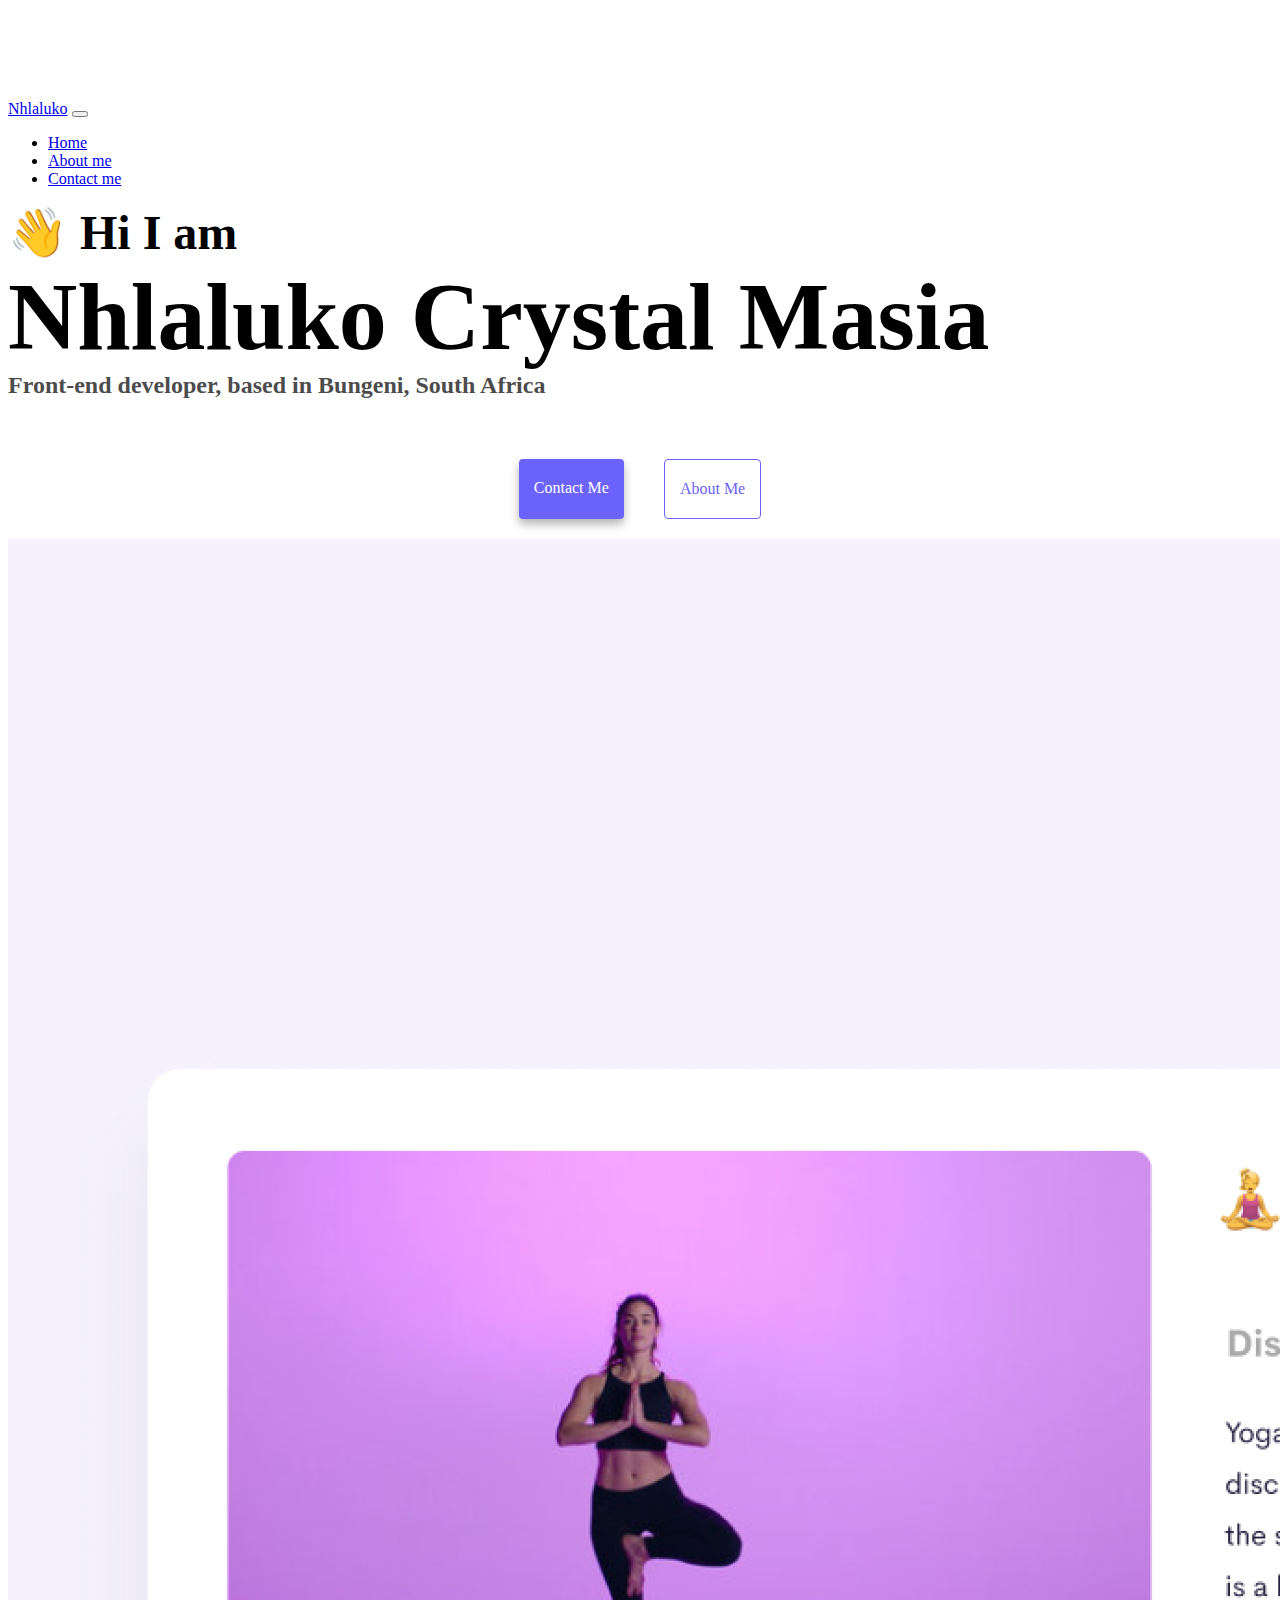
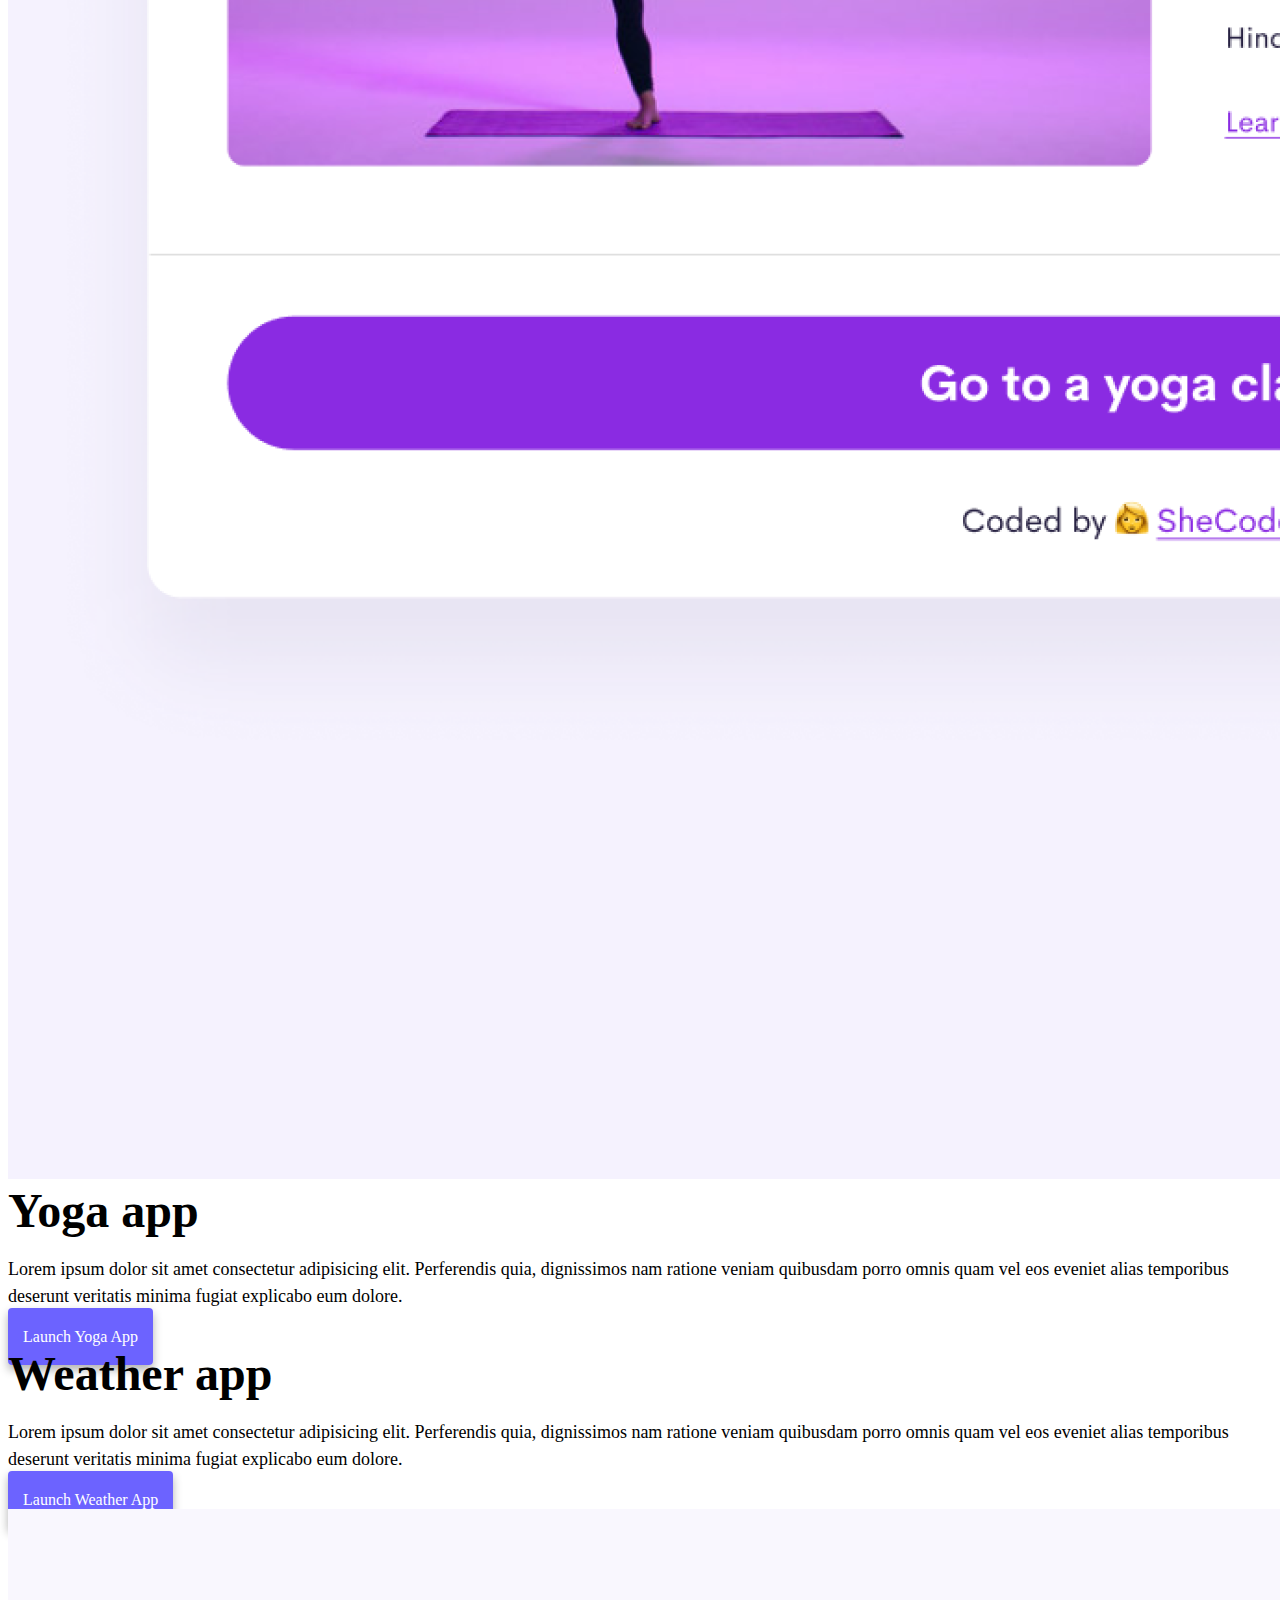
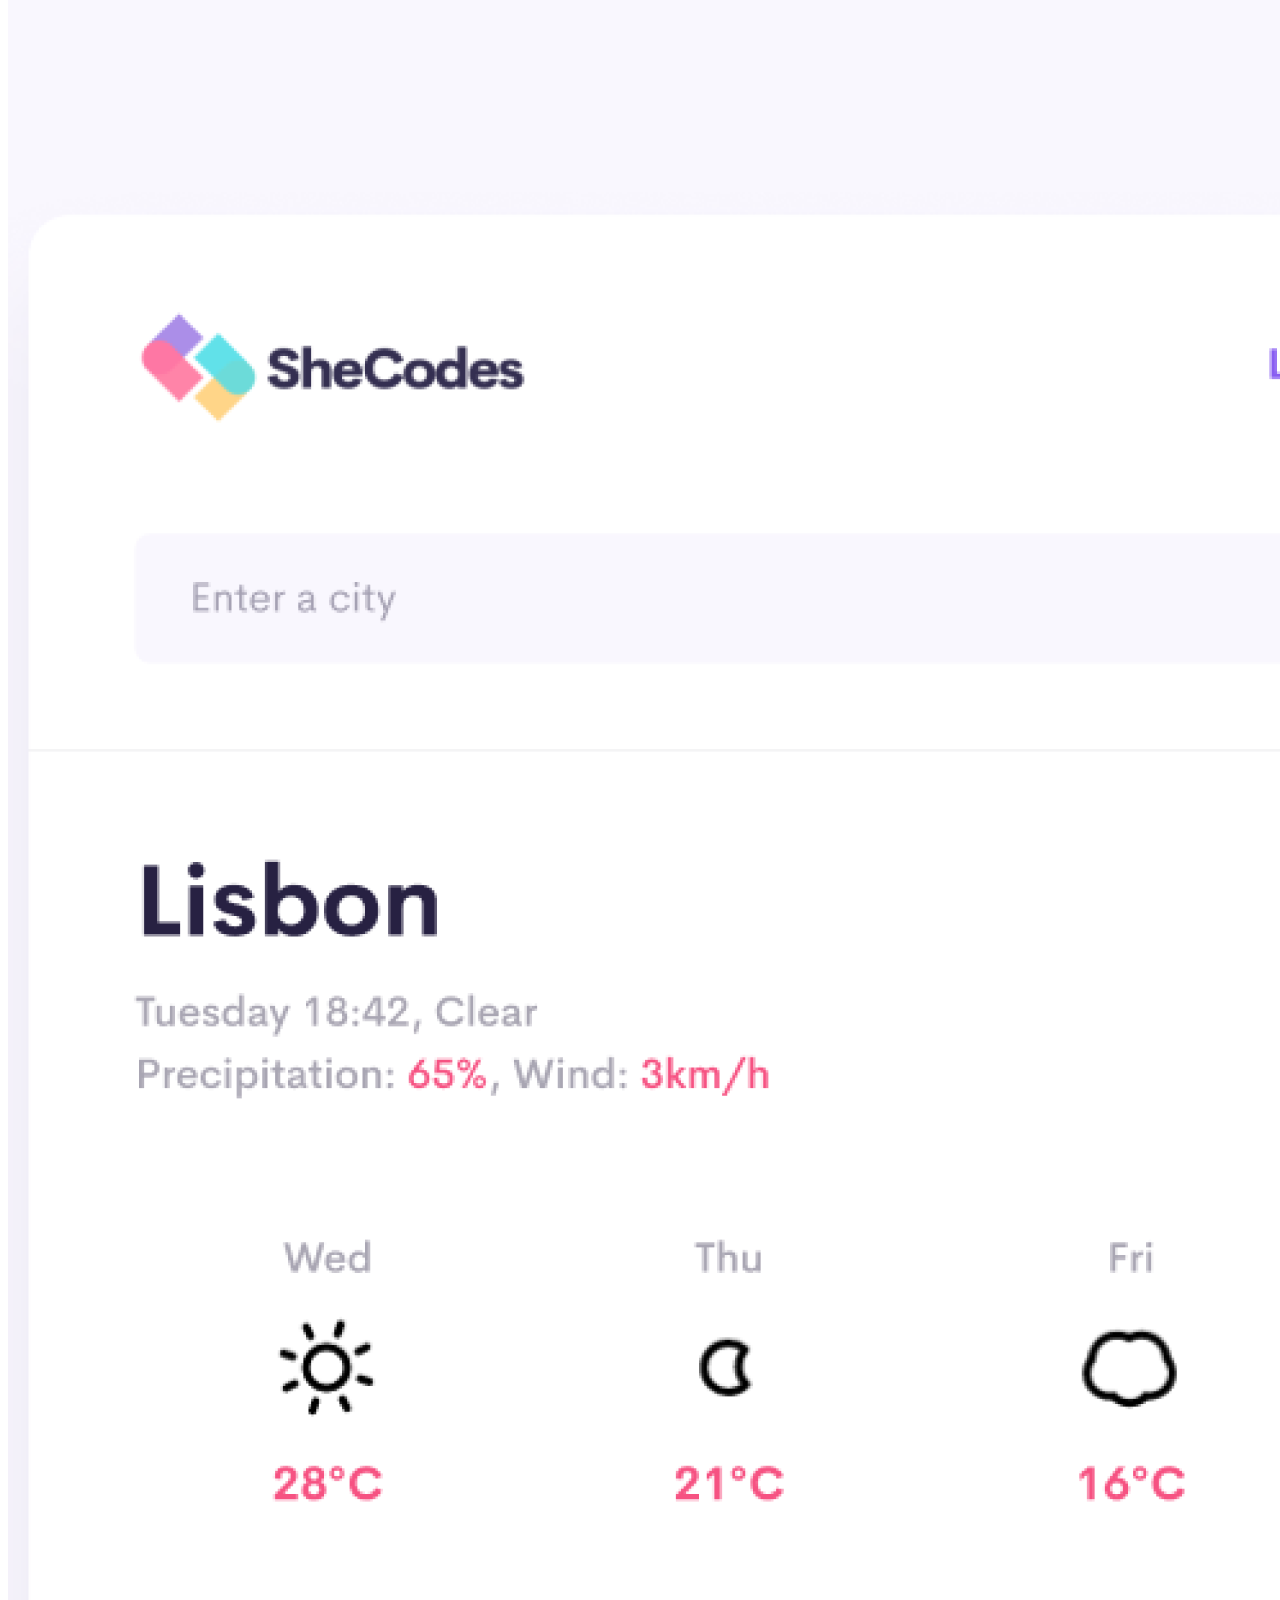
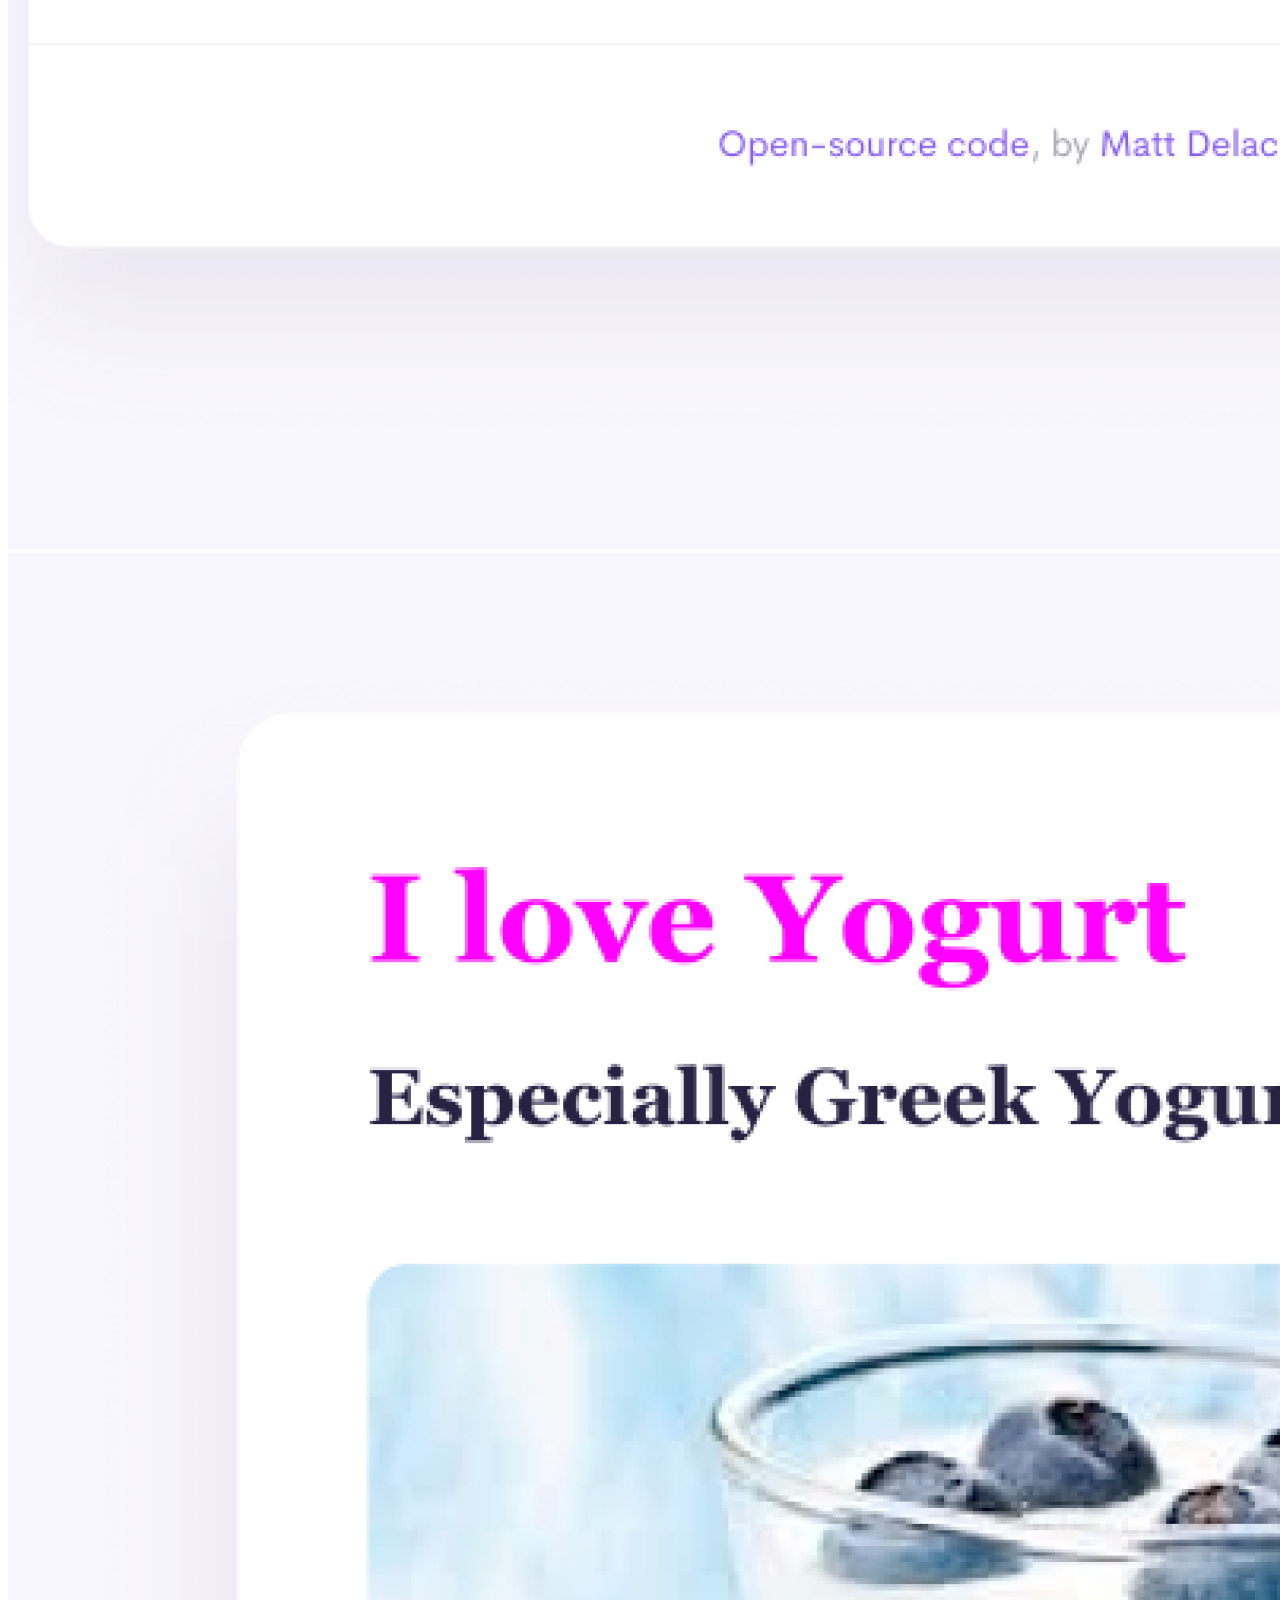
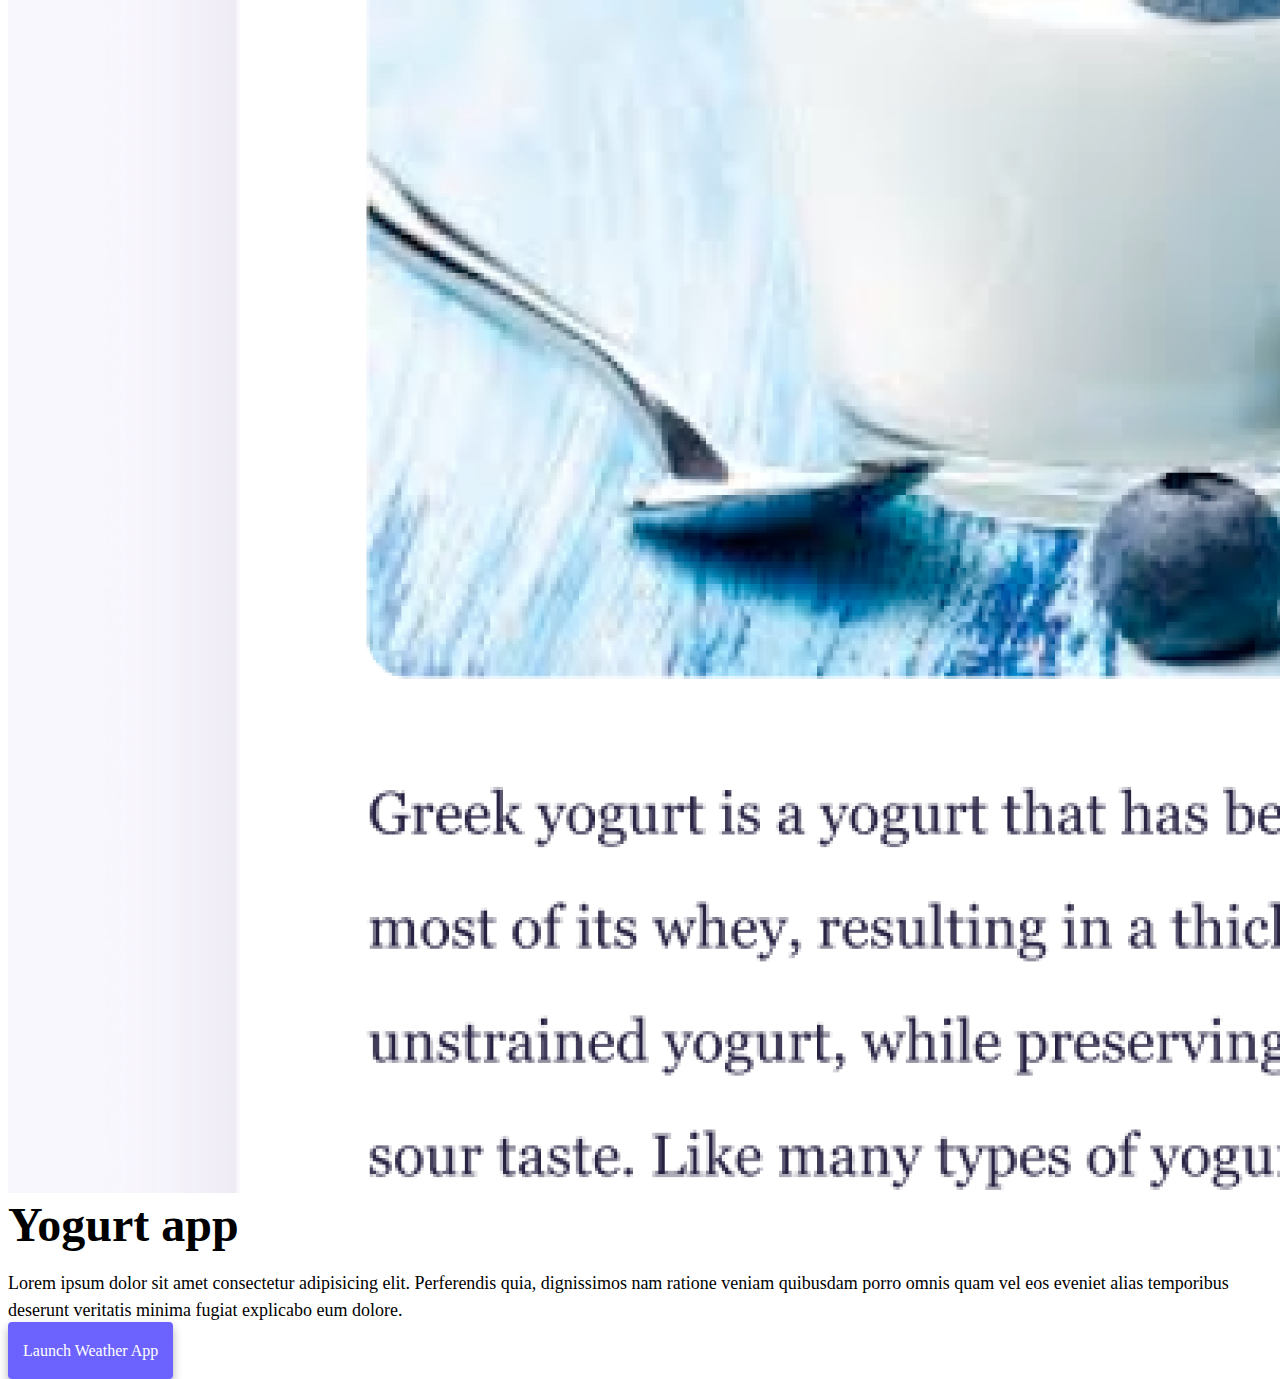
==== index.html @ aa621927 "Added the basic structure, html and css" ====
<!DOCTYPE html>
<html lang="en">
  <head>
    <meta charset="UTF-8" />
    <meta http-equiv="X-UA-Compatible" content="IE=edge" />
    <meta name="viewport" content="width=device-width, initial-scale=1.0" />
    <title>Front-end developer: Nhlaluko Crystal Masia</title>
    <link
      href="https://cdn.jsdelivr.net/npm/bootstrap@5.0.0-beta2/dist/css/bootstrap.min.css"
      rel="stylesheet"
      integrity="sha384-BmbxuPwQa2lc/FVzBcNJ7UAyJxM6wuqIj61tLrc4wSX0szH/Ev+nYRRuWlolflfl"
      crossorigin="anonymous"
    />
    <script
      src="https://cdn.jsdelivr.net/npm/bootstrap@5.0.0-beta2/dist/js/bootstrap.bundle.min.js"
      integrity="sha384-b5kHyXgcpbZJO/tY9Ul7kGkf1S0CWuKcCD38l8YkeH8z8QjE0GmW1gYU5S9FOnJ0"
      crossorigin="anonymous"
    ></script>
    <link rel="stylesheet" href="style.css" />
  </head>
  <body>
    <nav class="navbar navbar-expand-lg navbar-light bg-light fixed-top">
      <div class="container">
        <a class="navbar-brand" href="index.html">Nhlaluko</a>
        <button
          class="navbar-toggler"
          type="button"
          data-bs-toggle="collapse"
          data-bs-target="#navbarNav"
          aria-controls="navbarNav"
          aria-expanded="false"
          aria-label="Toggle navigation"
        >
          <span class="navbar-toggler-icon"></span>
        </button>
        <div class="collapse navbar-collapse" id="navbarNav">
          <ul class="navbar-nav">
            <li class="nav-item">
              <a class="nav-link active" aria-current="page" href="index.html"
                >Home</a
              >
            </li>
            <li class="nav-item">
              <a class="nav-link" href="about.html">About me</a>
            </li>
            <li class="nav-item">
              <a class="nav-link" href="about.html#contact">Contact me</a>
            </li>
          </ul>
        </div>
      </div>
    </nav>
    <h2 class="text-center">👋 Hi I am</h2>
    <h1 class="text-center">Nhlaluko Crystal Masia</h1>
    <h3 class="text-center">
      Front-end developer, based in Bungeni, South Africa
    </h3>
    <div class="navigation-links mb-5">
      <a href="about.html#contact" class="primary-link">Contact me</a>
      <a href="about.html" class="secondary-link">About me</a>
    </div>
    <div class="container">
      <div class="row">
        <div class="col-6">
          <img src="images/yoga.png" class="img-fluid rounded" />
        </div>
        <div class="col-6">
          <h2 class="mb-3">Yoga app</h2>
          <p>
            Lorem ipsum dolor sit amet consectetur adipisicing elit. Perferendis
            quia, dignissimos nam ratione veniam quibusdam porro omnis quam vel
            eos eveniet alias temporibus deserunt veritatis minima fugiat
            explicabo eum dolore.
          </p>
          <div class="mt-5">
            <a href="#" class="primary-link">Launch Yoga App</a>
          </div>
        </div>
      </div>
      <div class="row mt-5">
        <div class="col-6">
          <h2 class="mb-3">Weather app</h2>
          <p>
            Lorem ipsum dolor sit amet consectetur adipisicing elit. Perferendis
            quia, dignissimos nam ratione veniam quibusdam porro omnis quam vel
            eos eveniet alias temporibus deserunt veritatis minima fugiat
            explicabo eum dolore.
          </p>
          <div class="mt-5">
            <a href="#" class="primary-link">Launch Weather App</a>
          </div>
        </div>
        <div class="col-6">
          <img src="images/weather.png" class="img-fluid rounded" />
        </div>
      </div>
      <div class="row mt-5">
        <div class="col-6">
          <img src="images/yogurt.png" class="img-fluid rounded" />
        </div>
        <div class="col-6">
          <h2 class="mb-3">Yogurt app</h2>
          <p>
            Lorem ipsum dolor sit amet consectetur adipisicing elit. Perferendis
            quia, dignissimos nam ratione veniam quibusdam porro omnis quam vel
            eos eveniet alias temporibus deserunt veritatis minima fugiat
            explicabo eum dolore.
          </p>
          <div class="mt-5">
            <a href="#" class="primary-link">Launch Weather App</a>
          </div>
        </div>
      </div>
    </div>
  </body>
</html>
---- style.css ----
:root {
  --primary-color: #6c63ff;
  --secondary-color: #f5f2fe;
  --box-shadow: 0 5px 10px rgba(0, 0, 0, 0.3);
}

body {
  margin-top: 100px;
}

h1,
h2,
h3 {
  margin: 0;
}

h1 {
  font-size: 96px;
}

h2 {
  font-size: 48px;
}

h3 {
  font-size: 24px;
  opacity: 0.7;
}

p {
  font-size: 18px;
  line-height: 1.5;
}

.navigation-links {
  display: flex;
  margin-top: 40px;
  justify-content: center;
}

.navigation-links a {
  margin: 20px;
}

.primary-link {
  border-radius: 4px;
  padding: 20px 15px;
  text-decoration: none;
  text-transform: capitalize;
  background: var(--primary-color);
  box-shadow: var(--box-shadow);
  color: white;
}

.secondary-link {
  border-radius: 4px;
  padding: 20px 15px;
  text-decoration: none;
  text-transform: capitalize;
  color: var(--primary-color);
  border: 1px solid var(--primary-color);
}

.homepage-link {
  color: var(--primary-color);
  text-align: center;
  display: block;
}

.about-paragraphs {
  margin: 30px 0;
}

.about-paragraphs p {
  margin: 10px;
}

.email-link {
  display: flex;
  justify-content: center;
  color: var(--primary-color);
  font-size: 28px;
  text-decoration: none;
}

.email-link:hover {
  text-decoration: underline;
}
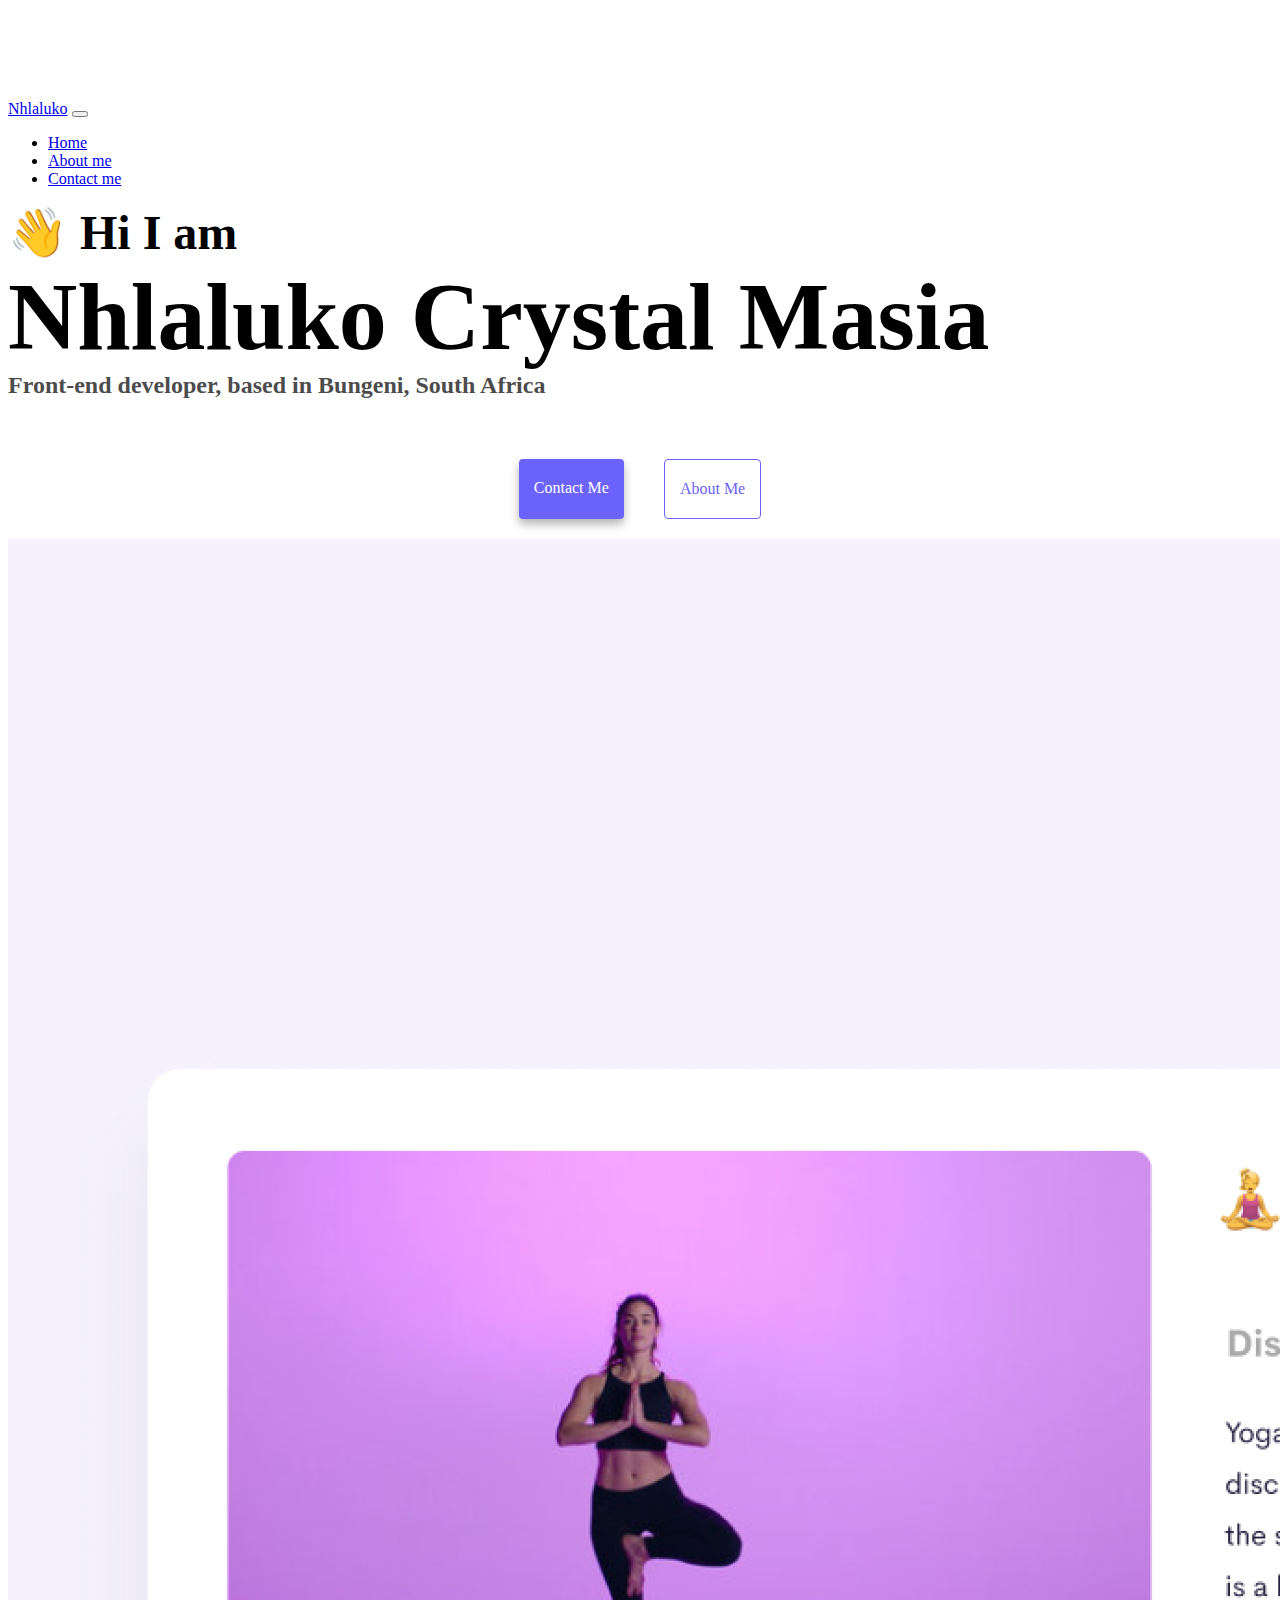
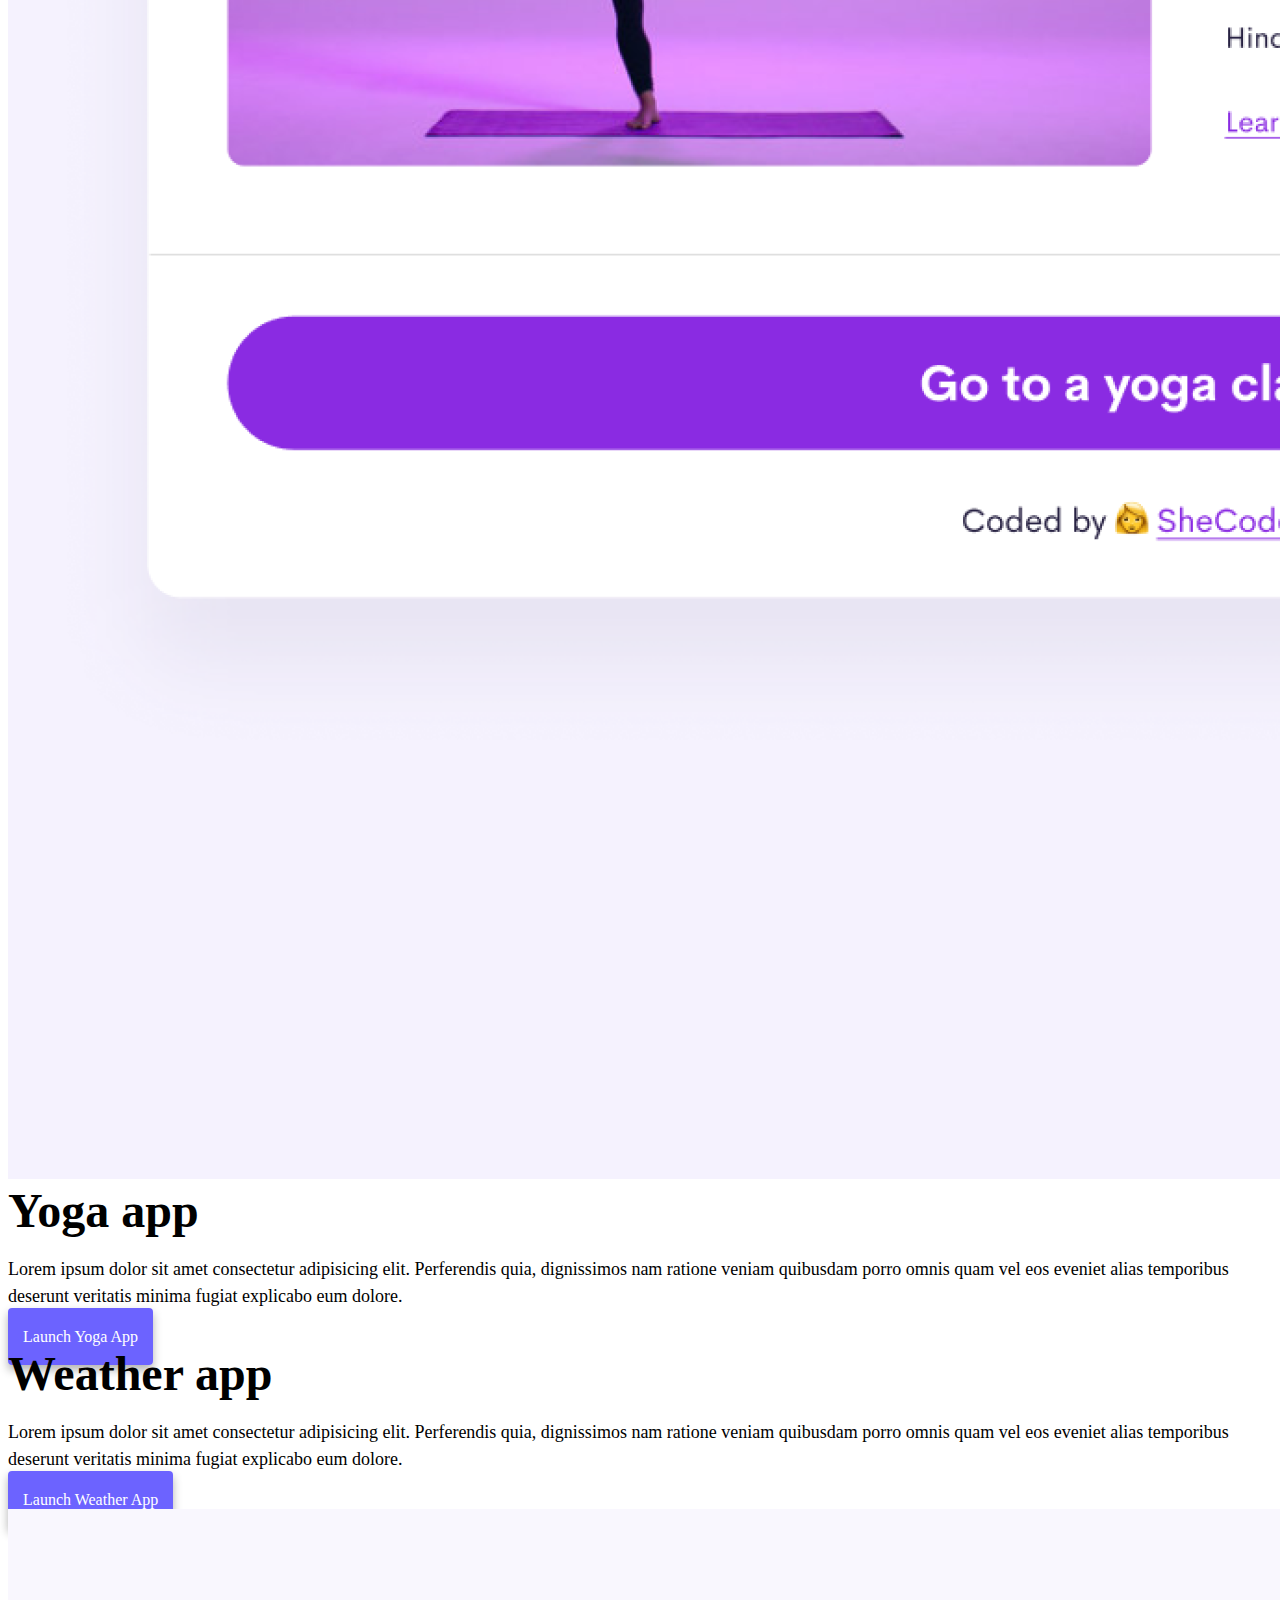
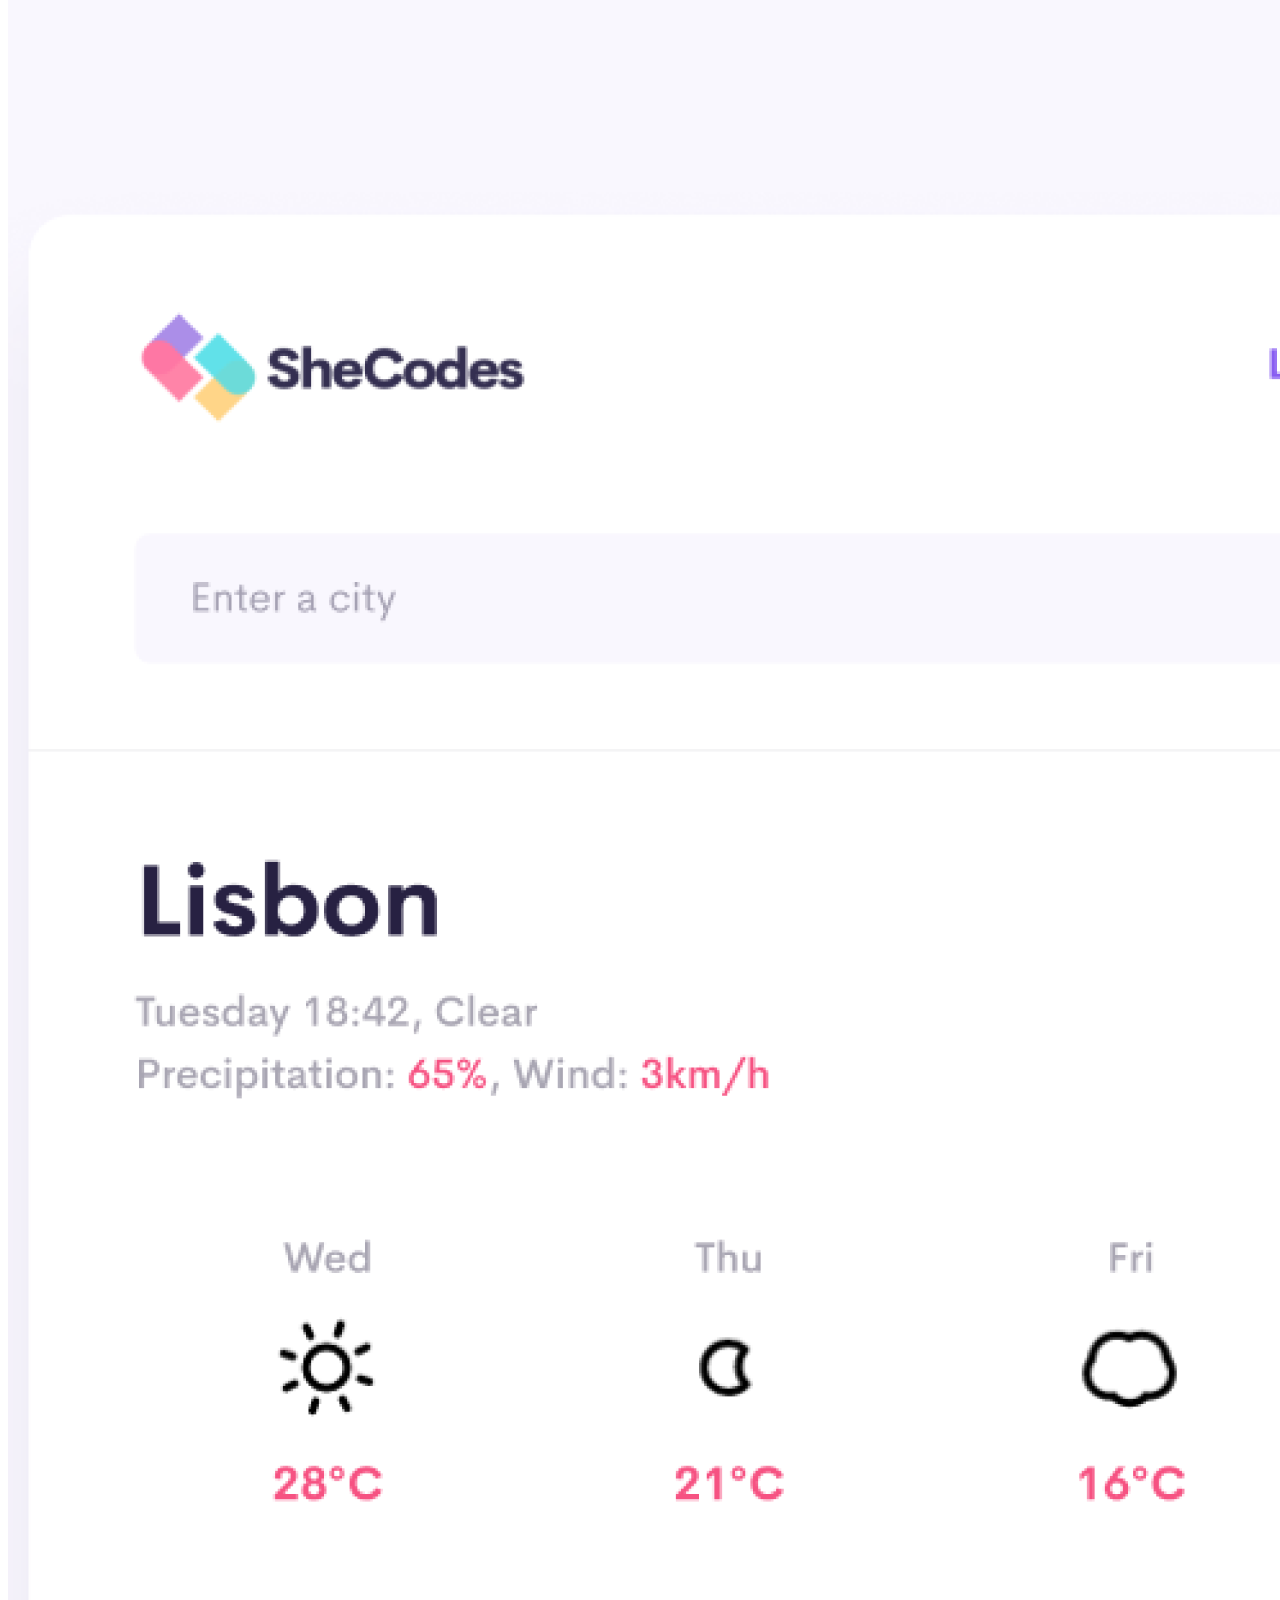
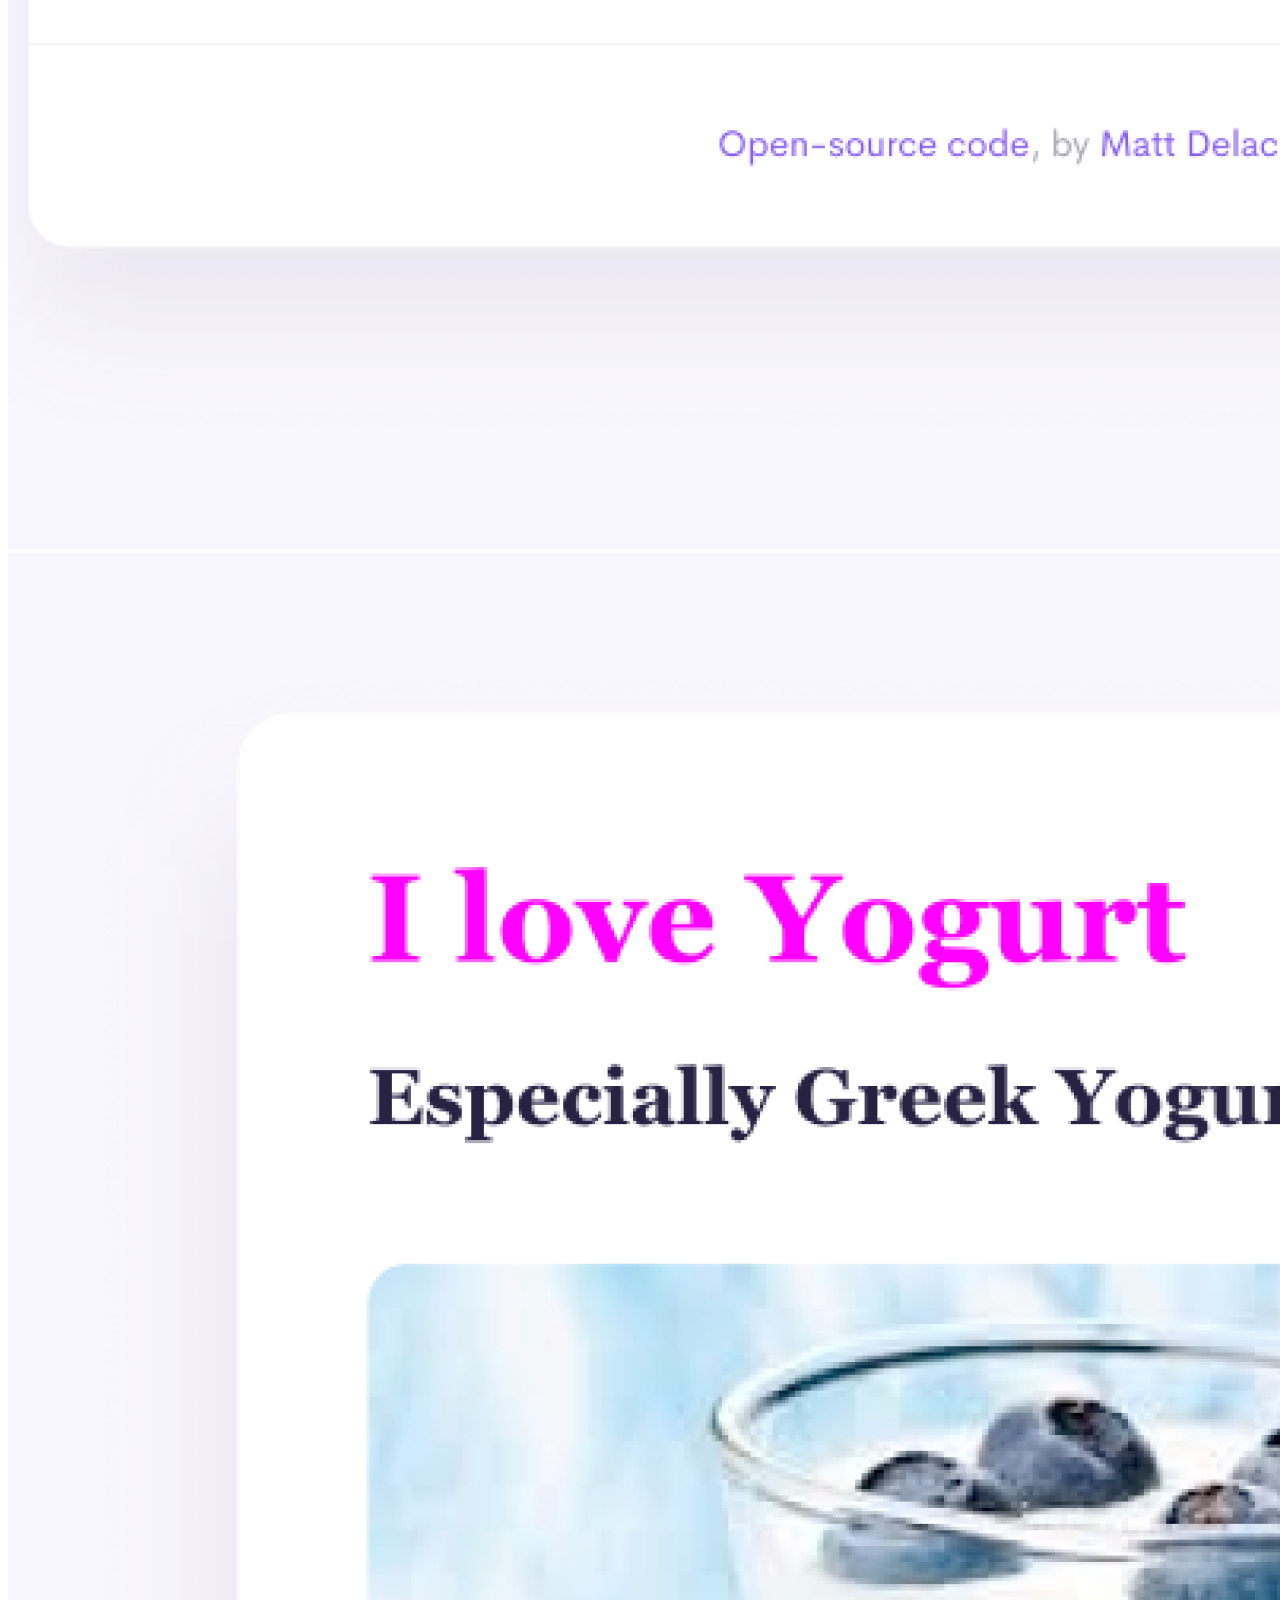
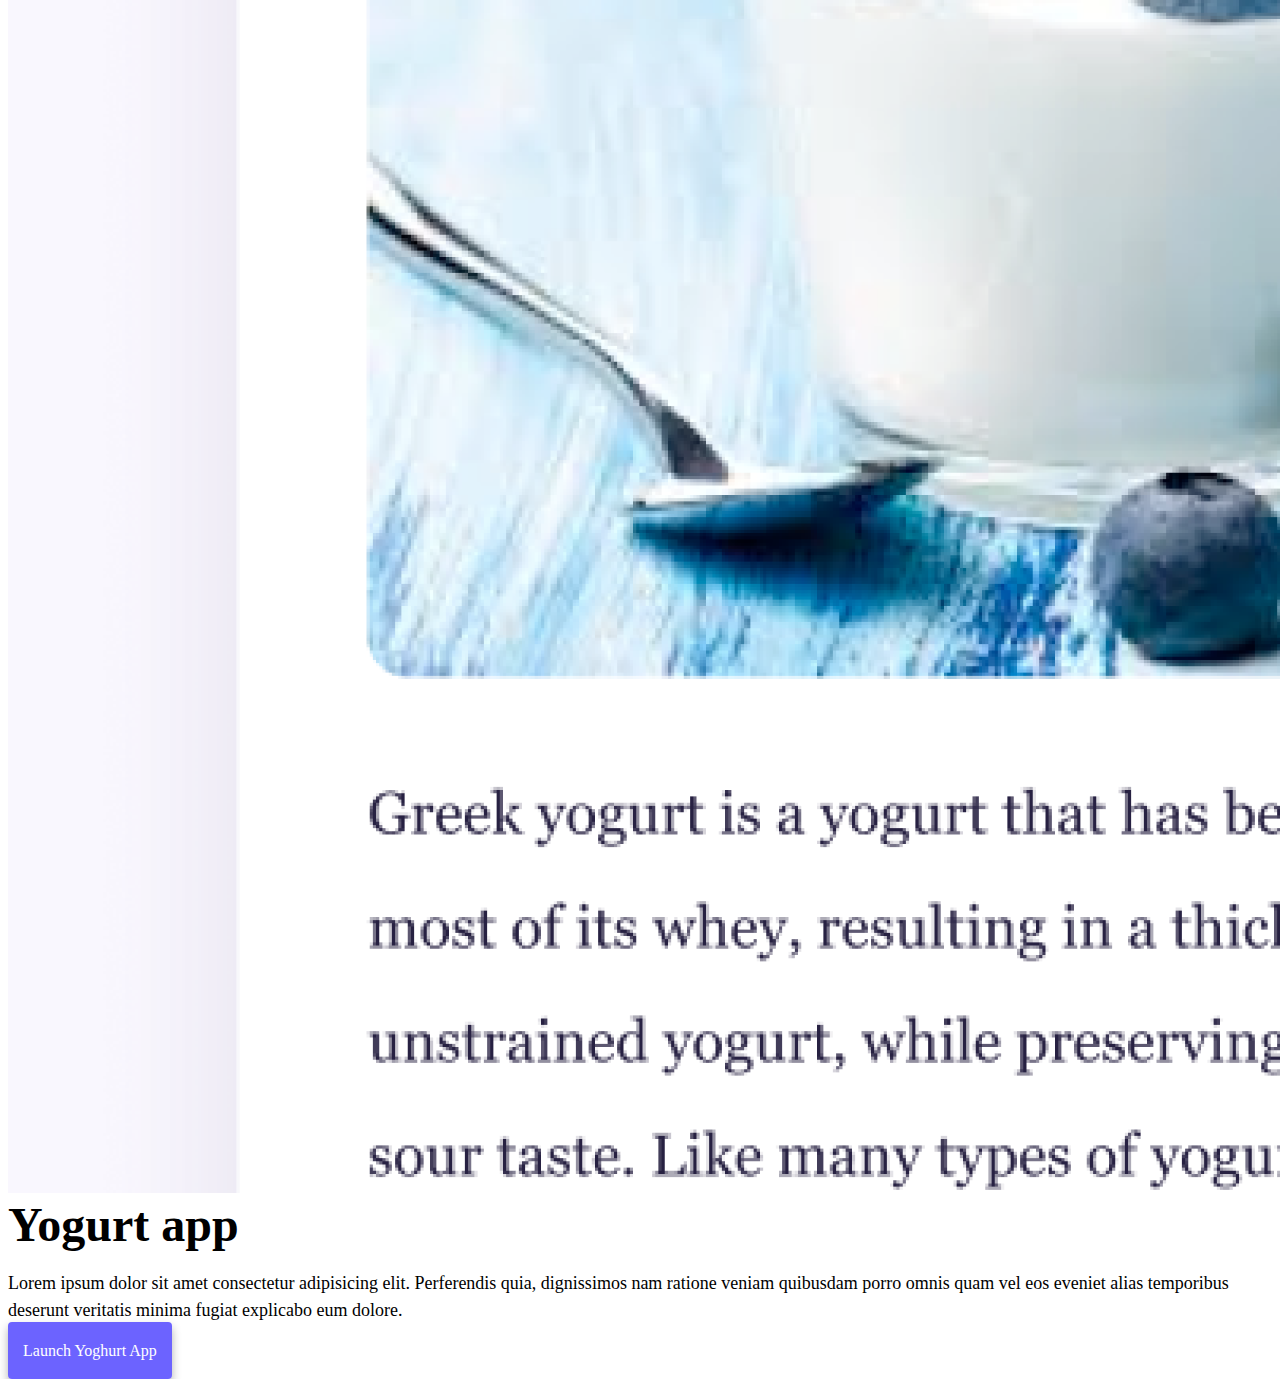
==== commit 6e489811: "Made website SEO friendly" ====
--- a/index.html
+++ b/index.html
@@ -41,10 +41,17 @@
               >
             </li>
             <li class="nav-item">
-              <a class="nav-link" href="about.html">About me</a>
+              <a class="nav-link" href="about.html" title="About Nhlaluko Masia"
+                >About me</a
+              >
             </li>
             <li class="nav-item">
-              <a class="nav-link" href="about.html#contact">Contact me</a>
+              <a
+                class="nav-link"
+                href="about.html#contact"
+                title="Contact Nhlaluko"
+                >Contact me</a
+              >
             </li>
           </ul>
         </div>
@@ -56,13 +63,21 @@
       Front-end developer, based in Bungeni, South Africa
     </h3>
     <div class="navigation-links mb-5">
-      <a href="about.html#contact" class="primary-link">Contact me</a>
-      <a href="about.html" class="secondary-link">About me</a>
+      <a href="about.html#contact" class="primary-link" title="Contact Nhlaluko"
+        >Contact me</a
+      >
+      <a href="about.html" class="secondary-link" title="About Nhlaluko"
+        >About me</a
+      >
     </div>
     <div class="container">
       <div class="row">
         <div class="col-6">
-          <img src="images/yoga.png" class="img-fluid rounded" />
+          <img
+            src="images/yoga.png"
+            alt="yoga image"
+            class="img-fluid rounded"
+          />
         </div>
         <div class="col-6">
           <h2 class="mb-3">Yoga app</h2>
@@ -73,7 +88,9 @@
             explicabo eum dolore.
           </p>
           <div class="mt-5">
-            <a href="#" class="primary-link">Launch Yoga App</a>
+            <a href="#" class="primary-link" title="yoga project"
+              >Launch Yoga App</a
+            >
           </div>
         </div>
       </div>
@@ -87,16 +104,26 @@
             explicabo eum dolore.
           </p>
           <div class="mt-5">
-            <a href="#" class="primary-link">Launch Weather App</a>
+            <a href="#" class="primary-link" title="weather project"
+              >Launch Weather App</a
+            >
           </div>
         </div>
         <div class="col-6">
-          <img src="images/weather.png" class="img-fluid rounded" />
+          <img
+            src="images/weather.png"
+            alt="weather image"
+            class="img-fluid rounded"
+          />
         </div>
       </div>
       <div class="row mt-5">
         <div class="col-6">
-          <img src="images/yogurt.png" class="img-fluid rounded" />
+          <img
+            src="images/yogurt.png"
+            alt="yoghurt image"
+            class="img-fluid rounded"
+          />
         </div>
         <div class="col-6">
           <h2 class="mb-3">Yogurt app</h2>
@@ -107,7 +134,9 @@
             explicabo eum dolore.
           </p>
           <div class="mt-5">
-            <a href="#" class="primary-link">Launch Weather App</a>
+            <a href="#" class="primary-link" title="yoghurt project"
+              >Launch Yoghurt App</a
+            >
           </div>
         </div>
       </div>
